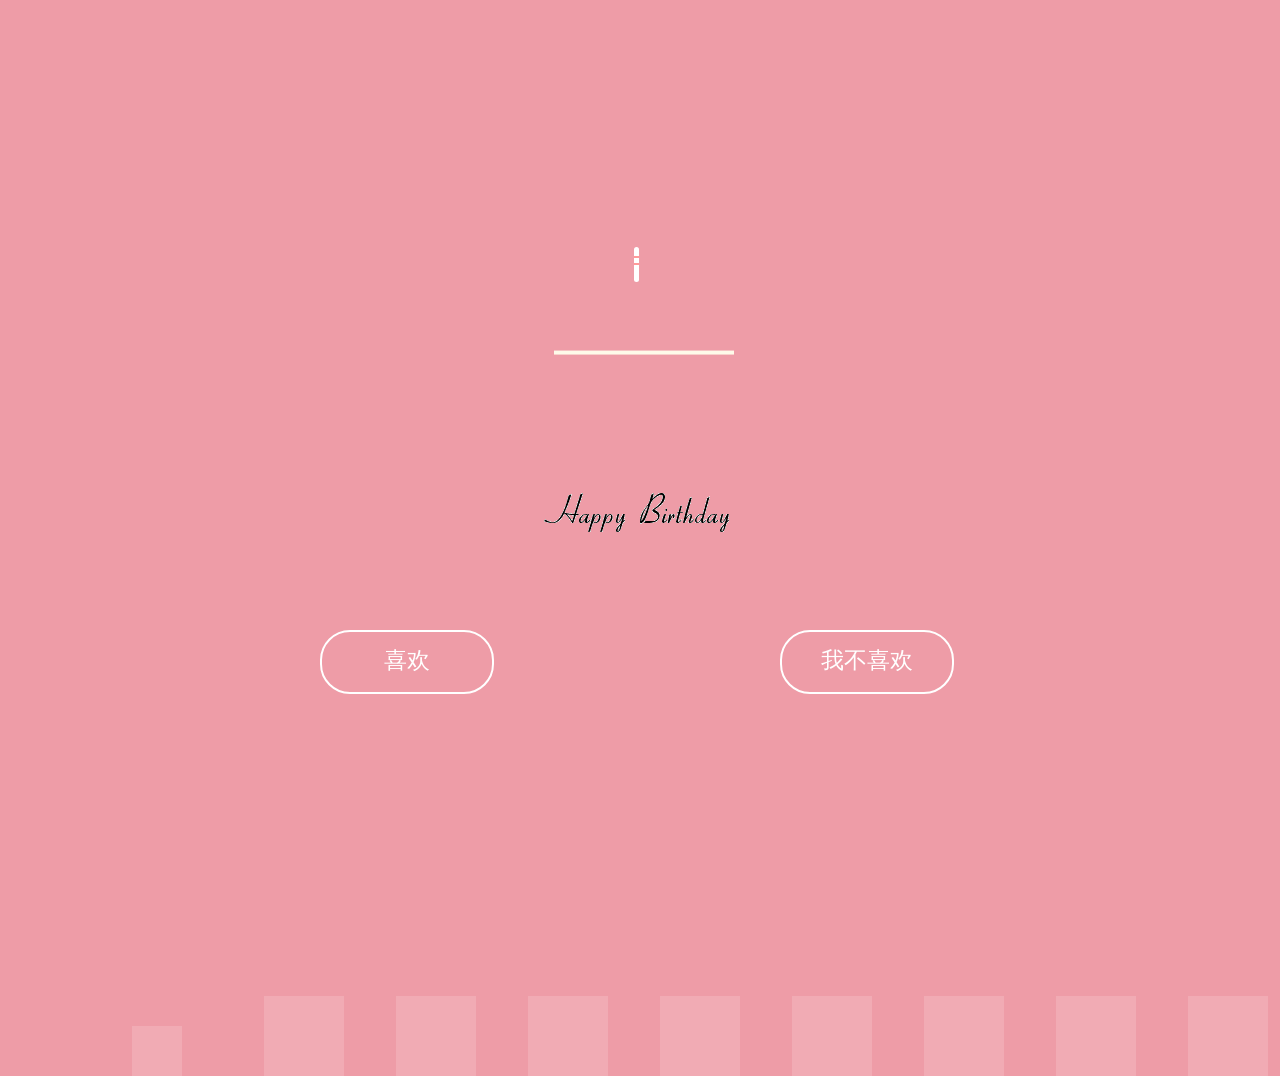
==== html/BirthdayCake.html @ e3528d6d "1" ====
<!DOCTYPE html>
<html>

<head>

  <meta charset="UTF-8">

  <title>Happy Birthday</title>
  <link rel="stylesheet" href="../css/styless.css" media="screen" type="text/css" />
</head>

<body class="bg">

  <div>
    <div class="velas">
      <div class="fuego"></div>
      <div class="fuego"></div>
      <div class="fuego"></div>
      <div class="fuego"></div>
      <div class="fuego"></div>
    </div>
    <svg id="cake" version="1.1" x="0px" y="0px" width="200px" height="500px" viewBox="0 0 200 500"
      enable-background="new 0 0 200 500" xml:space="preserve">
      <path fill="#a88679" d="M173.667-13.94c-49.298,0-102.782,0-147.334,0c-3.999,0-4-16.002,0-16.002
    		c44.697,0,96.586,0,147.334,0C177.667-29.942,177.668-13.94,173.667-13.94z">
        <animate id="bizcocho_3" attributeName="d" calcMode="spline" keySplines="0 0 1 1; 0 0 1 1" begin="relleno_2.end"
          dur="0.3s" fill="freeze" values="
                              M173.667-13.94c-49.298,0-102.782,0-147.334,0c-3.999,0-4-16.002,0-16.002
    		c44.697,0,96.586,0,147.334,0C177.667-29.942,177.668-13.94,173.667-13.94z
                              ;
                              M173.667,411.567c-47.995,12.408-102.955,12.561-147.334,0
    		c-3.848-1.089-0.189-16.089,3.661-15.002c44.836,12.66,90.519,12.753,139.427,0.07
    		C173.293,395.631,177.541,410.566,173.667,411.567z
                              ;
                              M173.667,427.569c-49.795,0-101.101,0-147.334,0c-3.999,0-4-16.002,0-16.002
    		c46.385,0,97.539,0,147.334,0C177.668,411.567,177.667,427.569,173.667,427.569z
                              " />
      </path>
      <path fill="#8b6a60" d="M100-178.521c1.858,0,3.364,1.506,3.364,3.363c0,0,0,33.17,0,44.227
    		c0,19.144,0,57.431,0,76.574c0,10.152,0,40.607,0,40.607c0,1.858-1.506,3.364-3.364,3.364l0,0c-1.858,0-3.364-1.506-3.364-3.364c0,0,0-30.455,0-40.607c0-19.144,0-57.432,0-76.575c0-11.057,0-44.226,0-44.226C96.636-177.015,98.142-178.521,100-178.521
    		L100-178.521z">
        <animate id="relleno_2" attributeName="d" calcMode="spline" keySplines="0 0 1 1; 0 0 1 1; 0 0 0.58 1"
          begin="bizcocho_2.end" dur="0.5s" fill="freeze" values="
                              M100-178.521c1.858,0,3.364,1.506,3.364,3.363c0,0,0,33.17,0,44.227
    		c0,19.144,0,57.431,0,76.574c0,10.152,0,40.607,0,40.607c0,1.858-1.506,3.364-3.364,3.364l0,0c-1.858,0-3.364-1.506-3.364-3.364c0,0,0-30.455,0-40.607c0-19.144,0-57.432,0-76.575c0-11.057,0-44.226,0-44.226C96.636-177.015,98.142-178.521,100-178.521
    		L100-178.521z
                              ;
                              M100,267.257c1.858,0,3.364,1.506,3.364,3.363c0,0,0,33.17,0,44.227
    		c0,19.143,0,57.43,0,76.574c0,10.151,0,40.606,0,40.606c0,1.858-1.506,3.364-3.364,3.364l0,0c-1.858,0-3.364-1.506-3.364-3.364
    		c0,0,0-30.455,0-40.606c0-19.145,0-57.432,0-76.576c0-11.057,0-44.225,0-44.225C96.636,268.763,98.142,267.257,100,267.257
    		L100,267.257z
                              ;
                              M93.928,405.433c-0.655,6.444-0.102,9.067,2.957,11.798c0,0,8.083,5.571,16.828,3.503
    		c18.629-4.406,43.813,6.194,50.792,7.791c14.75,3.375,9.162,6.867,9.162,6.867c-2.412,2.258-58.328,0-73.667,0l0,0
    		c-1.858,0-69.995,2.133-73.667,0c0,0-3.337-2.439,6.172-5.992c11.375-4.25,52.875,8.822,47.139-9.442
    		c-6.333-20.167,5.226-21.514,5.226-21.514c3.435-0.915,12.78-6.663,10.923-0.546L93.928,405.433z
                              ;
                              M102.242,427.569c5.348,0,14.079,0,17.462,0c0,0,17.026,0,27.504,0
    		c19.143,0,20.39-3.797,26.459,0c3,1.877,0,7.823,0,7.823c-2.412,2.258-58.328,0-73.667,0l0,0c-1.858,0-67.187,0-73.667,0
    		c0,0-4.125-4.983,0-7.823c5.201-3.58,16.085,0,23.725,0c8.841,0,20.762,0,20.762,0c3.686,0,8.597,0,19.511,0H102.242z
                              " />
      </path>
      <path fill="#a88679" d="M173.667-15.929c-46.512,0-105.486,0-147.334,0c-3.999,0-4-16.002,0-16.002
    		c43.566,0,97.96,0,147.334,0C177.667-31.931,177.666-15.929,173.667-15.929z">
        <animate id="bizcocho_2" attributeName="d" calcMode="spline" keySplines="0 0 1 1; 0 0 1 1; 0.25 0 0.58 1"
          begin="relleno_1.end" dur="0.5s" fill="freeze" values="
                              M173.667-15.929c-46.512,0-105.486,0-147.334,0c-3.999,0-4-16.002,0-16.002
    		c43.566,0,97.96,0,147.334,0C177.667-31.931,177.666-15.929,173.667-15.929z
                              ;
                              M173.434,445.393c-47.269,8.001-105.245,8.001-147.334,0c-3.929-0.747-0.692-16.543,3.243-15.824
    		c43.828,8.001,92.165,8.001,140.739,0C174.029,428.918,177.377,444.726,173.434,445.393z
                              ;
                              M173.667,449.514c-47.576-5.454-102.799-5.744-147.333,0c-3.966,0.512-3.938-15.297,0-16.002
    		c43.683-7.823,97.646-8.026,147.333,0C177.616,434.15,177.642,449.969,173.667,449.514z
                              ;
                              M173.667,451.394c-49.298,0-102.782,0-147.334,0c-3.999,0-4-16.002,0-16.002
    		c44.697,0,96.586,0,147.334,0C177.667,435.392,177.668,451.394,173.667,451.394z
                              " />
      </path>
      <path fill="#8b6a60" d="M101.368-73.685c0,12.164,0,15.18,0,28.519c0,22.702,0-13.661,0,8.304c0,14.48,0,18.233,0,30.512
    		c0,1.753-2.958,1.847-2.958,0c0-12.68,0-16.277,0-30.401c0-21.983,0,11.66,0-8.305c0-13.027,0-15.992,0-28.628
    		C98.411-75.883,101.368-75.592,101.368-73.685z">
        <animate id="relleno_1" attributeName="d" calcMode="spline" keySplines="0 0 1 1; 0 0 1 1; 0 0 0.6 1"
          begin="bizcocho_1.end" dur="0.5s" fill="freeze" values="
                              M101.368-73.685c0,12.164,0,15.18,0,28.519c0,22.702,0-13.661,0,8.304c0,14.48,0,18.233,0,30.512
    		c0,1.753-2.958,1.847-2.958,0c0-12.68,0-16.277,0-30.401c0-21.983,0,11.66,0-8.305c0-13.027,0-15.992,0-28.628
    		C98.411-75.883,101.368-75.592,101.368-73.685z
                              ;
                              M101.368,350.885c0,12.164,0,65.18,0,78.518c0,22.703,0-33.66,0-11.695c0,14.48,0,28.232,0,40.512
    		c0,1.753-2.958,1.847-2.958,0c0-12.68,0-26.277,0-40.402c0-21.982,0,31.66,0,11.695c0-13.027,0-65.992,0-78.627
    		C98.411,348.686,101.368,348.977,101.368,350.885z
                              ;
                              M128.38,447.567c37.626,6.312,39.303,13.658,26.833,12.833c-22.653-1.499-13.636-0.831-23.302-0.831
    		c-14.48,0-17.884,0-30.163,0c-2.087,0-2.068,0-3.915,0c-13.333,0-8.963,0-23.088,0c-11.668,0-14.062,5.995-27.532,1.164
    		c-12.629-4.529,38.667-3.167,46.833-17.333C100.077,432.94,105.546,443.736,128.38,447.567z
                              ;
                              M173.667,451.394c2.875,0,2.997,9.257,0,9.131c-22.662-0.956-32.09-0.956-41.756-0.956
    		c-14.48,0-17.884,0-30.163,0c-2.087,0-2.068,0-3.915,0c-13.333,0-8.963,0-23.088,0c-11.668,0-34.99-0.294-48.412,1.831
    		c-4.109,0.65-3.01-10.006,0-10.006C37.129,451.394,149.379,451.394,173.667,451.394z
                              " />
      </path>
      <path fill="#a88679" d="M173.667,21.571c-33.174,0-111.467,0-147.334,0c-4,0-4-16.002,0-16.002c39.836,0,105.982,0,147.334,0
    		C177.668,5.569,177.667,21.571,173.667,21.571z">
        <animate id="bizcocho_1" attributeName="d" calcMode="spline"
          keySplines="0 0 1 1; 0 0 1 1; 0 0 1 1; 0.25 0 1 1; 0 0 1 1; 0.25 0 0.6 1" begin="2s" dur="0.8s" fill="freeze"
          values="
                              M173.667,21.571c-33.174,0-111.467,0-147.334,0c-4,0-4-16.002,0-16.002c39.836,0,105.982,0,147.334,0
    		C177.668,5.569,177.667,21.571,173.667,21.571z
                              ;
                              M173.667,459.569c-33.197,16.002-110.782,16.002-147.334,0c-3.664-1.604,1.614-15.617,5.337-14.153
    		c40.702,16.002,94.289,16.104,136.505,0.103C171.917,444.1,177.271,457.832,173.667,459.569z
                              ;
                              M171.817,475.571c-39.361-3.001-105.438-2.571-143.556,0c-3.991,0.27-7.377-14.736-3.387-15.014
    		c41.553-2.888,104.421-3.121,150.51-0.233C179.378,460.574,175.806,475.875,171.817,475.571z
                              ;
                              M171.817,459.564c-38.8-12.188-104.504-13.762-143.556,0c-3.772,1.329-7.961-12.604-4.178-13.905
    		c40.864-14.064,105.114-15.52,151.918-0.973C179.822,445.874,175.634,460.762,171.817,459.564z
                              ;
                              M173.667,475.571c-46.376-5.005-105.924-4.003-147.334,0c-3.981,0.385-3.479-15.421,0.479-16.002
    		c43.087-6.327,97.705-7.083,146.855,0.438C177.621,460.613,177.644,476,173.667,475.571z
                              ;
                              M173.667,474.117c-46.376,1.866-105.638,2.01-147.334,0c-3.995-0.192-3.52-16.144,0.479-16.002
    		c43.794,1.55,96.341,1.541,145.723,0C176.532,457.99,177.663,473.956,173.667,474.117z
                              ;
                              M173.667,475.571c-46.512,0-105.486,0-147.334,0c-3.999,0-4-16.002,0-16.002c43.566,0,97.96,0,147.334,0
    		C177.667,459.569,177.666,475.571,173.667,475.571z
                              " />
      </path>
      <path fill="#fefae9" d="M104.812,113.216c0,3.119-2.164,5.67-4.812,5.67c-2.646,0-4.812-2.551-4.812-5.67c0-5.594,0-16.782,0-22.375
    	c0-5.143,0-15.427,0-20.568c0-7.333,0-21.998,0-29.33c0-5.523,0-16.569,0-22.092c0-3.295,0-9.885,0-13.181
    	C95.188,2.551,97.353,0,100,0c2.648,0,4.812,2.551,4.812,5.669c0,3.248,0,9.743,0,12.991c0,5.428,0,16.284,0,21.711
    	c0,7.618,0,22.854,0,30.472c0,4.952,0,14.854,0,19.807C104.812,96.292,104.812,107.576,104.812,113.216z">
        <animate id="crema" attributeName="d" calcMode="spline"
          keySplines="0 0 1 1; 0 0 1 1; 0 0 1 1; 0.25 0 1 1; 0 0 1 1; 0 0 0.58 1" begin="bizcocho_3.end" dur="2s"
          fill="freeze" values="
                              M104.812,113.216c0,3.119-2.164,5.67-4.812,5.67c-2.646,0-4.812-2.551-4.812-5.67c0-5.594,0-16.782,0-22.375
    	c0-5.143,0-15.427,0-20.568c0-7.333,0-21.998,0-29.33c0-5.523,0-16.569,0-22.092c0-3.295,0-9.885,0-13.181
    	C95.188,2.551,97.353,0,100,0c2.648,0,4.812,2.551,4.812,5.669c0,3.248,0,9.743,0,12.991c0,5.428,0,16.284,0,21.711
    	c0,7.618,0,22.854,0,30.472c0,4.952,0,14.854,0,19.807C104.812,96.292,104.812,107.576,104.812,113.216z
                              ;
                              M104.812,405.897c0,3.119-2.164,5.67-4.812,5.67c-2.646,0-4.812-2.551-4.812-5.67c0-5.594,0-16.782,0-22.376
    	c0-5.143,0-15.426,0-20.568c0-7.332,0-21.997,0-29.33c0-5.522,0-16.568,0-22.092c0-3.295,0-9.885,0-13.181
    	c0-3.118,2.165-5.669,4.812-5.669c2.648,0,4.812,2.551,4.812,5.669c0,3.247,0,9.743,0,12.991c0,5.428,0,16.283,0,21.711
    	c0,7.618,0,22.854,0,30.473c0,4.951,0,14.854,0,19.807C104.812,388.972,104.812,400.256,104.812,405.897z
                              ;
                              M111.873,411.567c-3.119,0-9.226,0-11.874,0c-2.646,0-7.748,0-10.867,0c-7.086,0-12.698,0-18.292,0
    	c-6.592,0-12.871,7.371-19.166,3.008c-10.043-6.961-7.776-10.169,2.991-17.745c12.61-8.873,27.713,1.994,25.919-7.531
    	c-2.589-13.742,11.008-14.513,11.365-17.789c0.441-4.051,4.235-11.107,8.051-8.175c3.113,2.393,1.007,8.008,0,13.159
    	c-1.871,9.569,8.058,2.113,9.494,14.155c2.592,21.732,21.184-0.675,29.309,7.976c5.216,5.553,18.413,5.552,15.426,12.942
    	c-3.131,7.745-15.825-4.369-23.8,2.903C126.261,418.271,118.301,411.567,111.873,411.567z
                              ;
                              M111.873,411.567c-3.119,0-9.226,0-11.874,0c-2.646,0-9.734,4.069-12.853,4.069
    	c-7.086,0-10.712-4.069-16.306-4.069c-6.592,0-12.12,6.013-19.166,3.008c-7.053-3.008-7.458,2.026-18.659,1.165
    	c-6.832-0.525-7.522-3.034-7.533-6.265c-0.037-10.336,22.073-2.452,36.613-2.628c10.234-0.124,19.856-1.439,37.905-2.102
    	c16.642-0.61,32.699,1.552,46.009,1.927c12.438,0.351,29.663-8.99,31.532,3.315c0.773,5.093-5.605,3.342-11.211,9.579
    	c-5.093,5.667-7.59-4.605-12.965-3.832c-8.269,1.189-14.962-8.537-22.937-1.265C126.261,418.271,118.301,411.567,111.873,411.567z
                              ;
                              M110.946,413.652c-2.904-1.137-8.405-2.748-12.446-0.97c-6.099,2.685-7.273,10.358-13.253,8.242
    	c-7.843-2.775-8.953-5.008-14.546-5.01c-24.653-0.011-4.849,26.507-18.264,26.507c-12.377,0,5.791-33.537-19.422-26.682
    	c-7.703,2.095-9.806-0.942-9.817-4.173c-0.037-10.336,24.357-4.544,38.897-4.72c10.234-0.124,19.856-1.439,37.905-2.102
    	c16.642-0.61,32.699,1.552,46.009,1.927c12.438,0.351,28.973-8.865,31.532,3.315c1.449,6.896,0.318,15.624-3.874,15.624
    	c-7.619,0-1.788-15.192-19.243-7.111c-7.581,3.51-15.963-9.738-26.669,1.066C120.644,426.744,118.381,416.561,110.946,413.652z
                              ;
                              M111.547,413.9c-2.969-0.956-8.775-0.949-13.167-0.5c-14.667,1.5-8.325,16.508-14.667,16.666
    	c-6.667,0.166-0.167-13.5-13.013-14.151c-30.471-1.545-5.572,46.651-18.987,46.651c-12.377,0,10.333-50.166-18.667-44.5
    	c-7.835,1.531-9.537-1.417-9.548-4.647c-0.037-10.336,23.675-5.177,38.215-5.353c10.234-0.124,20.618-1.671,38.667-2.333
    	c16.642-0.61,32.023,1.458,45.333,1.833c12.438,0.351,33.819-8.431,33.199,4.001c-0.532,10.666,0.414,26.166-5.245,25.833
    	c-7.606-0.447-2.954-31.5-19.243-18.899c-7.985,6.177-17.658-5.969-27.377,5.732C118.88,434.066,121.38,417.067,111.547,413.9z
                              ;
                              M111.547,415.233c-6.667-0.834-9.667,4.667-13.833,3.333c-19.649-6.291-8.158,22.176-14.5,22.334
    	c-6.667,0.166,2.833-18-13.333-22.167c-29.544-7.615-9.667,43.833-20.167,43.833c-10.333,0,8.004-55.006-16.833-39
    	c-7.5,4.833-9.508-3.78-9.299-7.004c0.799-12.329,23.592-7.153,38.132-7.329c10.234-0.124,20.238-1.505,38.287-2.167
    	c16.642-0.61,32.903,1.125,46.213,1.5c12.438,0.351,35.058-5.579,31.863,6.451c-5.532,20.833,1.25,28.216-4.409,27.883
    	c-7.606-0.447-6.058-37.895-20.62-23.333c-10.167,10.166-15.972-0.747-25,12C119.547,443.568,121.798,416.515,111.547,415.233z
                              " />
      </path>
      <rect class="come" x="10" y="475.571" fill="#fefae9" width="180" height="4" />
    </svg>
  </div>
  <div class="happy">
    <img src="../img/HappyBirthday.png">
  </div>
  <div class="button-style1">
    <a href="onlyto\skystar.html" class="lk1">
      <div class="link1">
        <div class="bt1">
          喜欢
        </div>
      </div>
    </a>
  </div>
  <div class="button-style2">
    <a class="lk2">
      <div class="link2">
        <div class="bt1">
          我不喜欢
        </div>
      </div>
    </a>
  </div>
  <ul class="bg-bubbles">
    <li></li>
    <li></li>
    <li></li>
    <li></li>
    <li></li>
    <li></li>
    <li></li>
    <li></li>
    <li></li>
    <li></li>
  </ul>
  <script src='../js/jquery.js'></script>
  <audio src="../music/2.mp3" autoplay="autoplay" loop="loop">
</body>

</html>
---- css/styless.css ----
body {
	display:block;
	margin:0px;
	overflow:hidden;
}

#cake {
  display: block;
  position: relative;
  margin-top: -10em;
  margin-bottom: 0px;
  margin-left: 42.5%;
}

/* ============================================== Candle
*/
.bg {
  width: 100%;
  background: #ee9ca7;
  background: -webkit-linear-gradient(top left, #ee9ca7 0%, #ee9ca7 100%);
  background: linear-gradient(to bottom right, #ee9ca7 0%, #ee9ca7 100%);
}
.velas {
  background: #ffffff;
  border-radius: 10px;
  position: relative;
  top: 247px;
  margin-left: 49.5%;
  width: 5px;
  height: 35px;
  -webkit-transform: translateY(-300px);
  -ms-transform: translateY(-300px);
  transform: translateY(-300px);
  -webkit-backface-visibility: hidden;
  -ms-backface-visibility: hidden;
  backface-visibility: hidden;
  -webkit-animation: in 500ms 6s ease-out forwards;
  animation: in 500ms 6s ease-out forwards;
}

.velas:after,
.velas:before {
  background: rgba(255, 0, 0, 0.4);
  content: "";
  position: absolute;
  width: 100%;
  height: 2.22222222px;
}

.velas:after {
  top: 25%;
  left: 0;
}

.velas:before {
  top: 45%;
  left: 0;
}

/* ============================================== Fire
*/
.fuego {
  border-radius: 100%;
  position: absolute;
  top: -20px;
  left: 70%;
  margin-left: -2.2px;
  width: 6.66666667px;
  height: 18px;
}

.fuego:nth-child(1) {
  -webkit-animation: fuego 2s 6.5s infinite;
  animation: fuego 2s 6.5s infinite;
}

.fuego:nth-child(2) {
  -webkit-animation: fuego 1.5s 6.5s infinite;
  animation: fuego 1.5s 6.5s infinite;
}

.fuego:nth-child(3) {
  -webkit-animation: fuego 1s 6.5s infinite;
  animation: fuego 1s 6.5s infinite;
}

.fuego:nth-child(4) {
  -webkit-animation: fuego 0.5s 6.5s infinite;
  animation: fuego 0.5s 6.5s infinite;
}

.fuego:nth-child(5) {
  -webkit-animation: fuego 0.2s 6.5s infinite;
  animation: fuego 0.2s 6.5s infinite;
}

/* ============================================== Animation Fire
*/
@-webkit-keyframes fuego {
  0%, 100% {
    background: rgba(254, 248, 97, 0.5);
    -webkit-box-shadow: 0 0 40px 10px rgba(248, 233, 209, 0.2);
    box-shadow: 0 0 40px 10px rgba(248, 233, 209, 0.2);
    -webkit-transform: translateY(0) scale(1);
    transform: translateY(0) scale(1);
  }

  50% {
    background: rgba(255, 50, 0, 0.1);
    -webkit-box-shadow: 0 0 40px 20px rgba(248, 233, 209, 0.2);
    box-shadow: 0 0 40px 20px rgba(248, 233, 209, 0.2);
    -webkit-transform: translateY(-20px) scale(0);
    transform: translateY(-20px) scale(0);
  }
}
@keyframes fuego {
  0%, 100% {
    background: rgba(254, 248, 97, 0.5);
    -webkit-box-shadow: 0 0 40px 10px rgba(248, 233, 209, 0.2);
    box-shadow: 0 0 40px 10px rgba(248, 233, 209, 0.2);
    -webkit-transform: translateY(0) scale(1);
    transform: translateY(0) scale(1);
  }

  50% {
    background: rgba(255, 50, 0, 0.1);
    -webkit-box-shadow: 0 0 40px 20px rgba(248, 233, 209, 0.2);
    box-shadow: 0 0 40px 20px rgba(248, 233, 209, 0.2);
    -webkit-transform: translateY(-20px) scale(0);
    transform: translateY(-20px) scale(0);
  }
}
@-webkit-keyframes in {
  to {
    -webkit-transform: translateY(0);
    transform: translateY(0);
  }
}
@keyframes in {
  to {
    -webkit-transform: translateY(0);
    transform: translateY(0);
  }
}

.come {
	animation-delay:0.4s;
	animation:coming 2s;
	opacity:1;
}
@keyframes coming{
	from{
		opacity:0;
	}
	to {
		opacity:1;
	}
}
@-webkit-keyframes coming{
	from{
		opacity:0;
	}
	to {
		opacity:1;
	}
}

.bg-bubbles {
  position: absolute;
  top: 0;
  left: 0;
  width: 100%;
  height: 100%;
  z-index: 1;
}
.bg-bubbles li {
  position: absolute;
  list-style: none;
  display: block;
  width: 50px;
  height: 50px;
  background-color: rgba(255, 255, 255, 0.15);
  bottom: -160px;
  -webkit-animation: square 30s infinite;
  animation: square 30s infinite;
  -webkit-transition-timing-function: linear;
  transition-timing-function: linear;
}
.bg-bubbles li:nth-child(1) {
  left: 10%;
}
.bg-bubbles li:nth-child(2) {
  left: 20%;
  width: 80px;
  height: 80px;
  -webkit-animation-delay: 2s;
          animation-delay: 2s;
  -webkit-animation-duration: 12s;
          animation-duration: 12s;
}
.bg-bubbles li:nth-child(3) {
  left: 30%;
  width: 80px;
  height: 80px;
  -webkit-animation-delay: 5s;
          animation-delay: 5s;
  -webkit-animation-duration: 14s;
          animation-duration: 14s;
}
.bg-bubbles li:nth-child(4) {
  left: 40%;
  width: 80px;
  height: 80px;
  -webkit-animation-delay: 8s;
          animation-delay: 8s;
  -webkit-animation-duration: 15s;
          animation-duration: 15s;
}
.bg-bubbles li:nth-child(5) {
  left: 50%;
  width: 80px;
  height: 80px;
  -webkit-animation-delay: 3s;
          animation-delay: 3s;
  -webkit-animation-duration: 18s;
          animation-duration: 18s;
}
.bg-bubbles li:nth-child(6) {
  left: 60%;
  width: 80px;
  height: 80px;
  -webkit-animation-delay:6s;
          animation-delay: 6s;
  -webkit-animation-duration: 19s;
          animation-duration: 19s;
}
.bg-bubbles li:nth-child(7) {
  left: 70%;
  width: 80px;
  height: 80px;
  -webkit-animation-delay:3s;
          animation-delay: 3s;
  -webkit-animation-duration: 19s;
          animation-duration: 19s;
}
.bg-bubbles li:nth-child(8) {
  left: 80%;
  width: 80px;
  height: 80px;
  -webkit-animation-delay:4s;
          animation-delay: 4s;
  -webkit-animation-duration: 19s;
          animation-duration: 19s;
}
.bg-bubbles li:nth-child(9) {
  left: 90%;
  width: 80px;
  height: 80px;
  -webkit-animation-delay:8s;
          animation-delay: 8s;
  -webkit-animation-duration: 19s;
          animation-duration: 19s;
}
.bg-bubbles li:nth-child(10) {
  left: 100%;
  width: 80px;
  height: 80px;
  -webkit-animation-delay:5s;
          animation-delay: 5s;
  -webkit-animation-duration: 19s;
          animation-duration: 19s;
}
/*.bg-bubbles li:nth-child(3) {
  left: 25%;
  -webkit-animation-delay: 4s;
          animation-delay: 4s;
}
.bg-bubbles li:nth-child(4) {
  left: 40%;
  width: 60px;
  height: 60px;
  -webkit-animation-duration: 22s;
          animation-duration: 22s;
  background-color: rgba(255, 255, 255, 0.25);
}
.bg-bubbles li:nth-child(5) {
  left: 70%;
}
.bg-bubbles li:nth-child(6) {
  left: 80%;
  width: 120px;
  height: 120px;
  -webkit-animation-delay: 3s;
          animation-delay: 3s;
  background-color: rgba(255, 255, 255, 0.2);
}
.bg-bubbles li:nth-child(7) {
  left: 32%;
  width: 160px;
  height: 160px;
  -webkit-animation-delay: 7s;
          animation-delay: 7s;
}
.bg-bubbles li:nth-child(8) {
  left: 55%;
  width: 20px;
  height: 20px;
  -webkit-animation-delay: 15s;
          animation-delay: 15s;
  -webkit-animation-duration: 40s;
          animation-duration: 40s;
}
.bg-bubbles li:nth-child(9) {
  left: 25%;
  width: 10px;
  height: 10px;
  -webkit-animation-delay: 2s;
          animation-delay: 2s;
  -webkit-animation-duration: 40s;
          animation-duration: 40s;
  background-color: rgba(255, 255, 255, 0.3);
}
.bg-bubbles li:nth-child(10) {
  left: 90%;
  width: 160px;
  height: 160px;
  -webkit-animation-delay: 11s;
          animation-delay: 11s;
}
.bg-bubbles li:nth-child(11) {
  left: 90%;
  width: 160px;
  height: 160px;
  -webkit-animation-delay: 11s;
          animation-delay: 11s;
}
.bg-bubbles li:nth-child(12) {
  left: 90%;
  width: 160px;
  height: 160px;
  -webkit-animation-delay: 11s;
          animation-delay: 11s;
}
.bg-bubbles li:nth-child(13) {
  left: 90%;
  width: 160px;
  height: 160px;
  -webkit-animation-delay: 11s;
          animation-delay: 11s;
}
.bg-bubbles li:nth-child(14) {
  left: 90%;
  width: 160px;
  height: 160px;
  -webkit-animation-delay: 11s;
          animation-delay: 11s;
}
.bg-bubbles li:nth-child(15) {
  left: 90%;
  width: 160px;
  height: 160px;
  -webkit-animation-delay: 11s;
          animation-delay: 11s;
}
.bg-bubbles li:nth-child(16) {
  left: 90%;
  width: 160px;
  height: 160px;
  -webkit-animation-delay: 1s;
          animation-delay: 1s;
}*/
@-webkit-keyframes square {
  0% {
    -webkit-transform: translateY(0);
            transform: translateY(0);
  }
  100% {
    -webkit-transform: translateY(-900px) rotate(600deg);
            transform: translateY(-900px) rotate(600deg);
  }
}
@keyframes square {
  0% {
    -webkit-transform: translateY(0);
            transform: translateY(0);
  }
  100% {
    -webkit-transform: translateY(-900px) rotate(600deg);
            transform: translateY(-900px) rotate(600deg);
  }
}

.happy {
	position:absolute;
	left:41%;
	top:49%;
	opacity: 1;
	animation: happybirthdays 10s;
	animation-delay: 0s;
}
@keyframes happybirthdays {
	0% {
		position:absolute;
		top:45%;
		opacity: 0;
	}
	70% {
		position:absolute;
		top:45%;
		opacity: 0;
	}
	100% {
		position:absolute;
		top:49%;
		opacity: 1;
	}
}
@-webkit-keyframes happybirthdays {
	0% {
		position:absolute;
		top:45%;
		opacity: 0;
	}
	70% {
		position:absolute;
		top:45%;
		opacity: 0;
	}
	100% {
		position:absolute;
		top:49%;
		opacity: 1;
	}
}

.button-style1 ,.button-style2{
	position:absolute;
	top:70%;
	opacity:1;
	z-index:100;
}
.button-style1 {
	position:absolute;
	left:25%;
	animation:btn1 15s;
}
.button-style2 {
	position:absolute;
	right:25.5%;
	animation:btn2 15s;
}
@keyframes btn1 {
	0% {
		opacity:0;
		left:0.5%;
	}
	70% {
		opacity:0;
		left:15.5%;
	}
	100% {
		opacity:1;
		left:25.5%;
	}
}
@-webkit-keyframes btn1 {
	0% {
		opacity:0;
		left:0.5%;
	}
	70% {
		opacity:0;
		left:15.5%;
	}
	100% {
		opacity:1;
		left:25.5%;
	}
}
@keyframes btn2 {
  0% {
		opacity:0;
		right:0.5%;
	}
	70% {
		opacity:0;
		right:15.5%;
	}
	100% {
		opacity:1;
		right:25.5%;
	}
}
@-webkit-keyframes btn2 {
	0% {
		opacity:0;
		right:0.5%;
	}
	70% {
		opacity:0;
		right:15.5%;
	}
	100% {
		opacity:1;
		right:25.5%;
	}
}
.lk1,.lk2 {
	text-decoration:none;
	font-family: Microsoft YaHei;
	color:#fff;
	transition:all 0.5s;
}
.link1,.link2 {
	width:170px;
	height:60px;
	border:2px solid #fff;
	-webkit-border:1px solid #fff;
	border-radius:30px;
	font-size: 23px;
	text-align:center;
	background: #ee9ca7;
	transition:all 0.8s;
}
.link2 {
	cursor:not-allowed;
}
.bt1,.bt2 {
	position:relative;
	top:22%;
	vertical-align:middle;
}

/* a.lk1:hover {
	color:#79a8ae;
	transition:all 0.5s;
} */
/* .link1:hover {
	background-color:#fff;
	background-color:rgba(255,255,255,0,2);
	border:2px solid #BBB;
	transition:all 0.8s;
} */
/* a.lk2:hover {
	color:#79a8ae;
	transition:all 0.5s;
} */
/* .link2:hover {
	background-color:#fff;
	background-color:rgba(255,255,255,0,2);
	border:2px solid #BBB;
	transition:all 0.8s;
} */
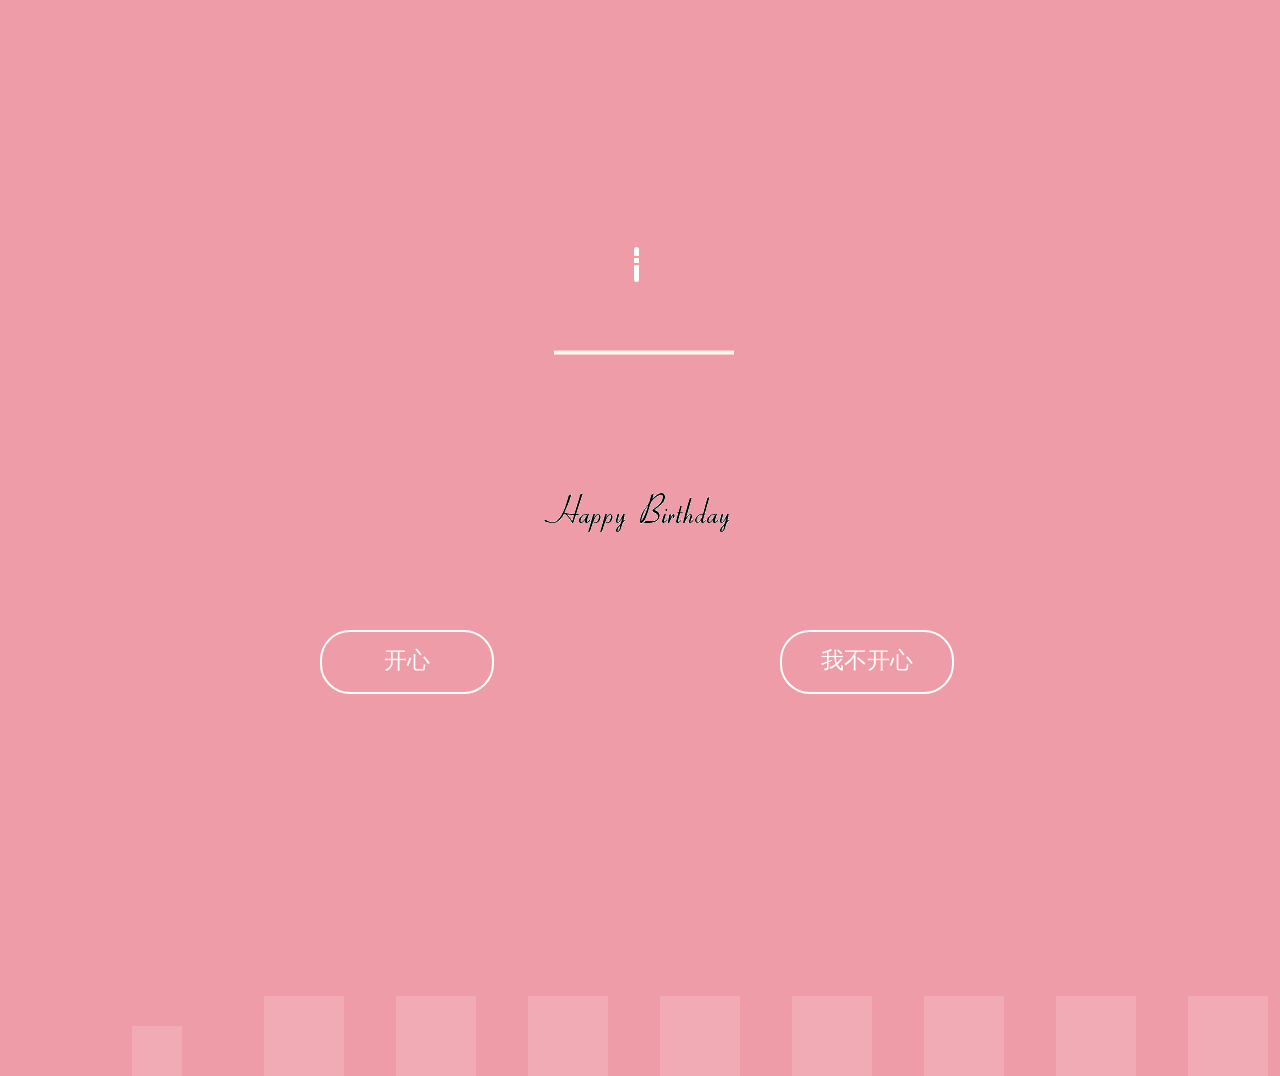
==== commit c4a3c3ec: "Update BirthdayCake.html" ====
--- a/html/BirthdayCake.html
+++ b/html/BirthdayCake.html
@@ -184,7 +184,7 @@
     <a href="onlyto\skystar.html" class="lk1">
       <div class="link1">
         <div class="bt1">
-          喜欢
+          开心
         </div>
       </div>
     </a>
@@ -193,7 +193,7 @@
     <a class="lk2">
       <div class="link2">
         <div class="bt1">
-          我不喜欢
+          我不开心
         </div>
       </div>
     </a>
@@ -214,4 +214,4 @@
   <audio src="../music/2.mp3" autoplay="autoplay" loop="loop">
 </body>
 
-</html>+</html>
